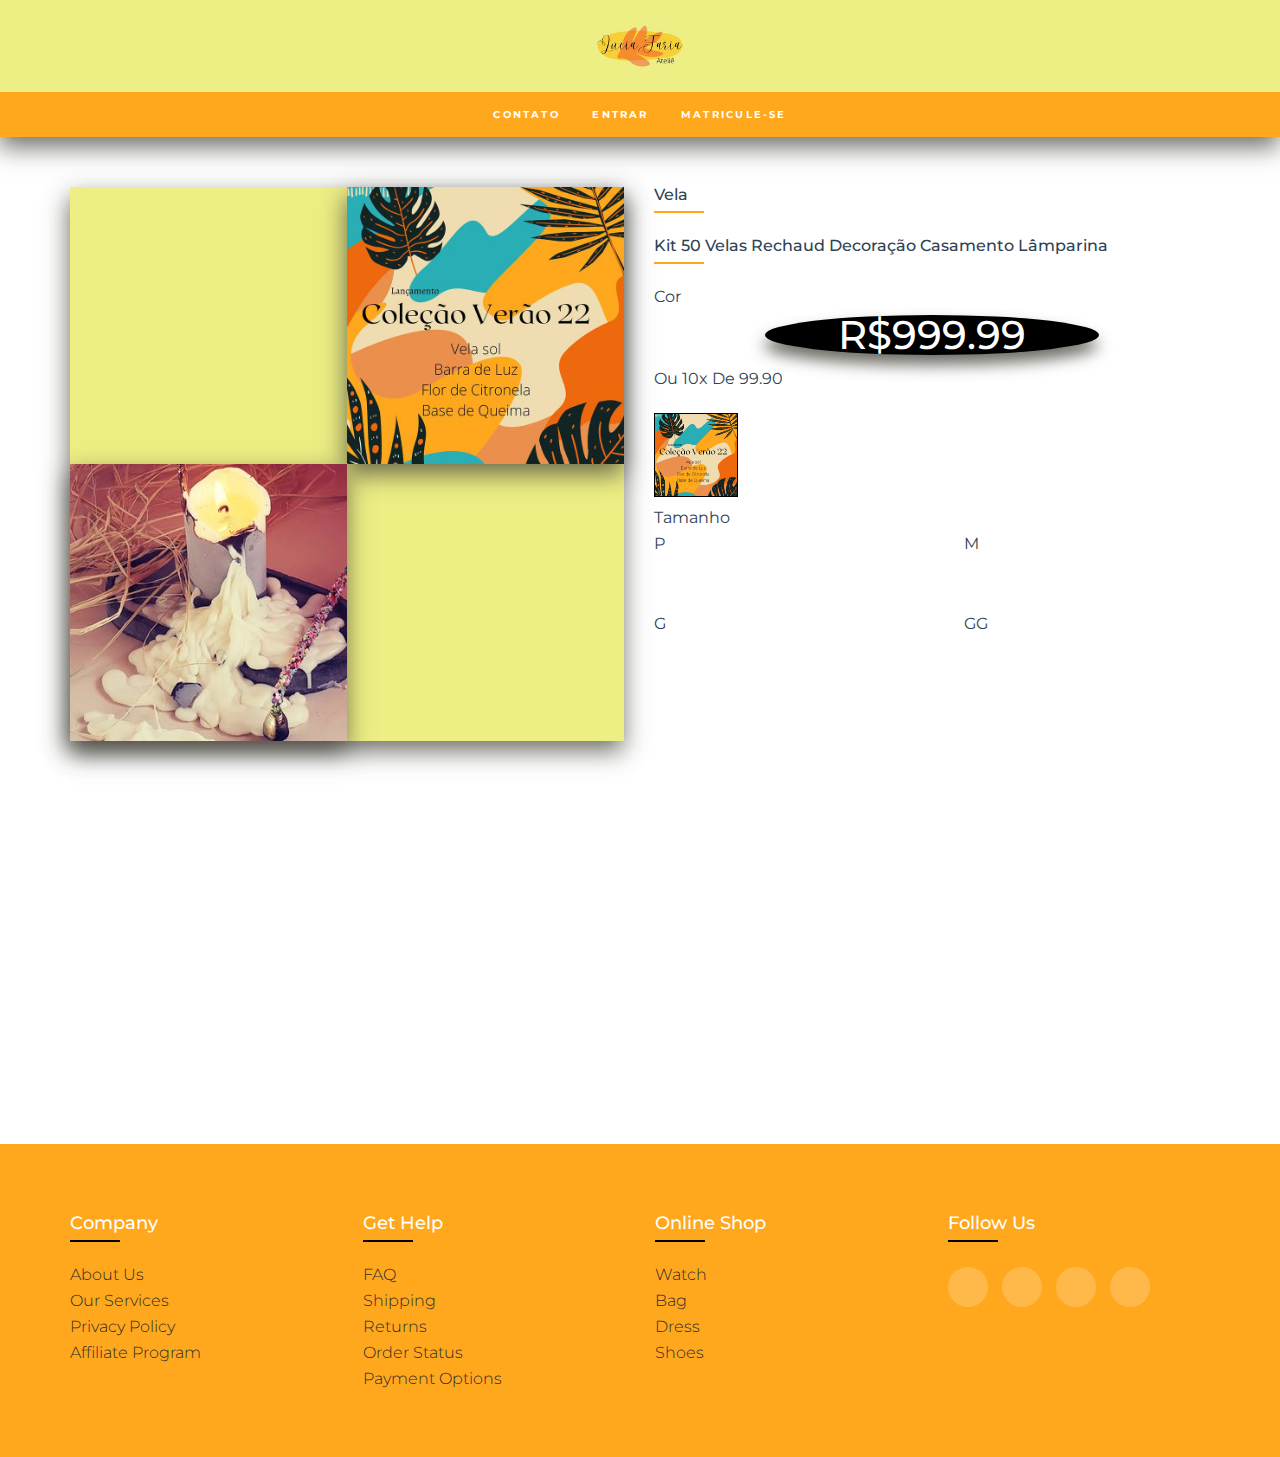
==== product.html @ a5435a14 "several changes" ====
<!DOCTYPE html>
<html lang="pt-BR">
    <head>
        <meta charset="utf-8">
        <meta name="viewport" content="width=device-width">
        <link rel="icon" href="img/favicon.ico">
        <link rel="stylesheet" href="https://fonts.googleapis.com/css?family=Montserrat:300,400,500,600,700,&display=block">
        <link rel="stylesheet" href="https://cdnjs.cloudflare.com/ajax/libs/font-awesome/6.2.0/css/all.min.css" integrity="sha512-xh6O/CkQoPOWDdYTDqeRdPCVd1SpvCA9XXcUnZS2FmJNp1coAFzvtCN9BmamE+4aHK8yyUHUSCcJHgXloTyT2A==" crossorigin="anonymous" referrerpolicy="no-referrer" />
        <link rel="stylesheet" href="css/reset.css">
        <link rel="stylesheet" href="css/product_header.css">
        <link rel="stylesheet" href="css/product_body.css">
        <link rel="stylesheet" href="css/footer.css">
        <title>Candle | Product</title>
    </head>
    <body>
        <header class="cabecalho">
            <!-- Conteúdo do header -->         
            <a href="index.html">
                <img class="cabecalho__logo" src="img/lucia_atelie.jpg" title="Ir para a página inicial da Musicdot" alt="Musicdot">
            </a>

            <nav>
                <ul class="cabecalho__menu">
                    <li class="cabecalho__item-menu"> <a href="sobre.html#contato">Contato</a></li>
                    <li class="cabecalho__item-menu"> <a href="#">Entrar</a></li>
                    <li class="cabecalho__item-menu"> <a href="#">Matricule-se</a></li>
                </ul>
            </nav>
        </header>
        <main class="main"> 
            <div class="main_container">
                <div class="main_row">
                    <div class="main_col">
                        <div class="main_photos">
                            <img class="main_item" src="img/arq1.jpeg"> </img>
                            <img class="main_item_left" src="img/arq3"> </img>
                        </div>
                    </div>
                    <div class="main_col">
                        <div class="main_valores">
                            <h4 class="main_tag">Vela</h4>
                            <h4>Kit 50 Velas Rechaud Decoração Casamento Lâmparina</h4>
                            <ul>
                                <li><a href="#">cor</a></li>
                                <div class="main_preco_bloco">
                                    <li class="main_preco"><a href="#">R$999.99</a></li>
                                </div>
                                <li class="main_preco_parcelas"><a href="#">ou 10x de 99.90</a></li>
                                <li><img class="main_preco_img" src="img/arq1.jpeg"> </img></li>
                                <li>Tamanho</li>
                                <div class="main_preco_tamanho">
                                    <a class="main_preco_tamanho_item" href="#">P</a>
                                    <a class="main_preco_tamanho_item" href="#">M</a>
                                    <a class="main_preco_tamanho_item" href="#">G</a>
                                    <a class="main_preco_tamanho_item" href="#">GG</a>
                                </div>
                            </ul>
                        </div>
                    </div>
                </div>
            </div>
        </main>
        <footer class="footer">
            <div class="footer_container">
                <div class="footer_row">
                    <div class="footer_col">
                        <h4>company</h4>
                        <ul class="footer_ul">
                            <li class="footer_li"><a href="#">about us</a></li>
                            <li class="footer_li"><a href="#">our services</a></li>
                            <li class="footer_li"><a href="#">privacy policy</a></li>
                            <li class="footer_li"><a href="#">affiliate program</a></li>
                        </ul>
                    </div>
                    <div class="footer_col">
                        <h4>get help</h4>
                        <ul class="footer_ul">
                            <li class="footer_li"><a href="#">FAQ</a></li>
                            <li class="footer_li"><a href="#">shipping</a></li>
                            <li class="footer_li"><a href="#">returns</a></li>
                            <li class="footer_li"><a href="#">order status</a></li>
                            <li class="footer_li"><a href="#">payment options</a></li>
                        </ul>
                    </div>
                    <div class="footer_col">
                        <h4>online shop</h4>
                        <ul class="footer_ul">
                            <li class="footer_li"><a href="#">watch</a></li>
                            <li class="footer_li"><a href="#">bag</a></li>
                            <li class="footer_li"><a href="#">dress</a></li>
                            <li class="footer_li"><a href="#">shoes</a></li>
                        </ul>
                    </div>
                    <div class="footer_col">
                        <h4>follow us</h4>
                        <div class="social-links">
                            <a href="#"><i class="fab fa-facebook-f"></i></a>
                            <a href="#"><i class="fab fa-twitter"></i></a>
                            <a href="#"><i class="fab fa-instagram"></i></a>
                            <a href="#"><i class="fab fa-linkedin-in"></i></a>
                        </div>
                    </div>
                </div>
            </div>
        </footer>
    </body>     
</html>
---- css/product_header.css ----
.cabecalho {
    text-align: center;
    font-size: 0.6rem;
    font-weight: bold;
    text-transform: uppercase;
    letter-spacing: 0.23em;
    
    color: #fff;
    background-color: #edee84;

    -webkit-box-shadow: -1px 10px 23px 0px rgba(66,64,55,0.76); 
    box-shadow: -1px 10px 23px 0px rgba(66,64,55,0.76);
}

.cabecalho__logo {
    padding: 2px 0 2px 0;
    width: 9em;
}

.cabecalho__menu {
    background-color: #ffa81d;
}

.cabecalho__item-menu {
    display: inline-block;
}

.cabecalho__item-menu:hover {
    background-color: black;
    border-radius: 30px;
    transition: 300ms;
}

.cabecalho__item-menu a {
    display: inline-block;
    padding: 1.86em 1.42em;
}
---- css/product_body.css ----
* {
    margin:0;
	padding:0;
	box-sizing: border-box;
}

.main_container{
    max-width: 1170px;
	margin:auto;
}

.main_row {
    display: flex;
	flex-wrap: nowrap;
}

.main {
    margin-top: 50px;
}

.main_col {
    padding: 0 15px;
}

.main_col h4 {
	text-transform: capitalize;
	margin-bottom: 35px;
	font-weight: 500;
	position: relative;
}

.main_col h4::before{
	content: '';
	position: absolute;
	left:0;
	bottom: -10px;
	background-color: #ffa81d;
	height: 2px;
	box-sizing: border-box;
	width: 50px;
}

.main_col ul li:not(:last-child){
	margin-bottom: 10px;
}

.main_valores ul li a{
	font-size: 16px;
	text-transform: capitalize;
	text-decoration: none;
	color: #2e4255;
	display: block;
}

.main_preco_bloco {
    background-color: black;
    width: 60%;
    margin: auto;
    border-radius: 50%;
    -webkit-box-shadow: -1px 10px 23px 0px rgba(66,64,55,0.76); 
    box-shadow: -1px 10px 15px 0px rgba(66,64,55,0.76);
}

.main_preco_bloco:hover {
    background-color: #ffa81d;
}

.main_valores .main_preco_bloco .main_preco >* {
    font-weight: 500;
    font-size: 40px;
    text-align: center;
    color: white;
    transition: all 0.5s ease;
}

.main_valores .main_preco_bloco .main_preco >*:hover {
    padding-left: 8px;
    color: black;
}

.main_preco_parcelas {
    padding: 16px 0;
}

.main_preco_img {
    width: 15%;
    border: 1px solid black;
}

.main_preco_tamanho{
    display: grid;
    grid-template-columns: repeat(2, 1fr);
    gap: 4rem;
    width: 100%;
    margin-bottom: 32rem;
    justify-content: start;
}

.main_preco_tamanho a >*{
    position: absolute;
    width: 100%;
    height: 100%;
    top: 0px;
    left: 0px;
    margin: 0px;
    opacity: 0;
    z-index: 1;
    border: none;
    cursor: inherit;
}

.main_photos {
    background-color: #edee84;
    -webkit-box-shadow: -1px 10px 23px 0px rgba(66,64,55,0.76); 
    box-shadow: -1px 10px 23px 0px rgba(66,64,55,0.76);
}

.main_item  {
    display: block;
    width: 50%;
    margin-left: auto;
    -webkit-box-shadow: -1px 10px 23px 0px rgba(66,64,55,0.76); 
    box-shadow: -1px 10px 23px 0px rgba(66,64,55,0.76);
}

.main_item_left {
    display: block;
    width: 50%;
    margin-right: auto;
    -webkit-box-shadow: -1px 10px 23px 0px rgba(66,64,55,0.76); 
    box-shadow: -1px 10px 23px 0px rgba(66,64,55,0.76);
}
---- css/footer.css ----
.footer_container {
    max-width: 1170px;
    margin:auto;
}

.footer_row {
    display: flex;
    flex-wrap: nowrap;
}


footer {
    background-color: #ffa81d;
    padding: 70px 0 ;
}

.footer_col {
    width: 25%;
    padding: 0 15px;
}

.footer_col h4{
    font-size: 18px;
    color: #ffffff;
    text-transform: capitalize;
    margin-bottom: 35px;
    font-weight: 500;
    position: relative;
}

.footer_col h4::before {
    content: '';
    position: absolute;
    left: 0;
    bottom: -10px;
    background-color: #000000;
    height: 2px;
    box-sizing: border-box;
    width: 50px;
}

.footer_col .footer_ul .footer_li:not(:last-child) {
    margin-bottom: 10px;
}

.footer_col .footer_ul .footer_li a {
    font-size: 16px;
    text-transform: capitalize;
    color: #ffffff;
    text-decoration: none;
    font-weight: 300;
    color:#2c2c2c;
    display: block;
    transition: all 0.3s ease;
}

.footer_col .footer_ul .footer_li a:hover {
    color: #ffffff;
    padding-left: 10px;
}

.footer_col .social-links a{
    display: inline-block;
    height: 40px;
    width: 40px;
    background-color: rgba(255,255,255,0.2);
    margin: 0 10px 10px 0;
    text-align: center;
    line-height: 40px;
    border-radius: 50%;
    color: #000000;
    transition: all 0.5s ease;
}

.footer_col .social-links a:hover {
    color: #24262b;
    background-color: #ffffff;
}

/* responsive */
@media(max-width: 767px) {
    .footer_col {
        width: 50%;
        margin-bottom: 30px;
    }
}

@media(max-width: 574px) {
    .footer_col {
        width: 100%;
    }
}
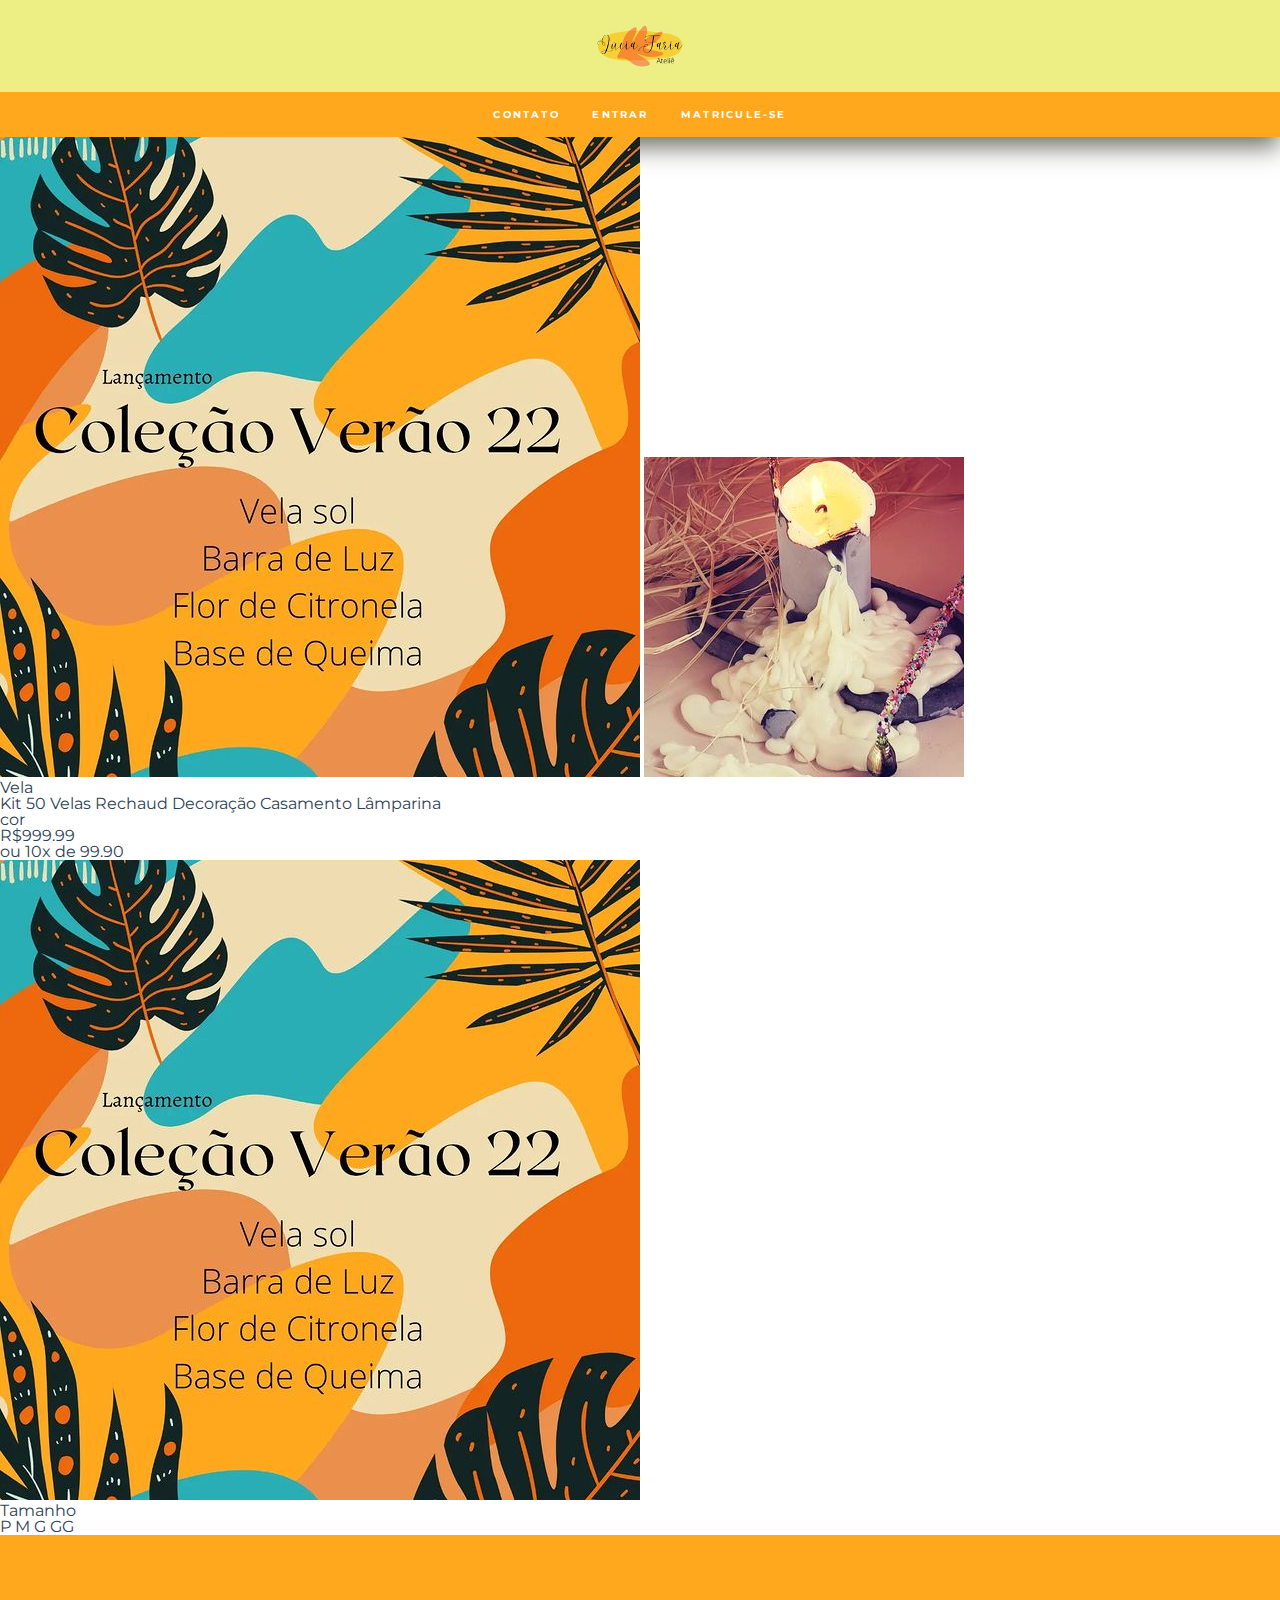
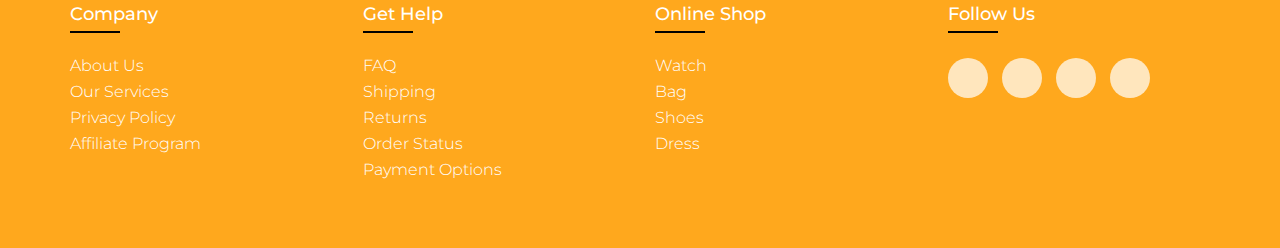
==== commit 5c7133ab: "rebuilding the product page" ====
--- a/product.html
+++ b/product.html
@@ -61,37 +61,37 @@
             </div>
         </main>
         <footer class="footer">
-            <div class="footer_container">
-                <div class="footer_row">
-                    <div class="footer_col">
+            <div class="container">
+                <div class="row">
+                    <div class="footer-col">
                         <h4>company</h4>
-                        <ul class="footer_ul">
-                            <li class="footer_li"><a href="#">about us</a></li>
-                            <li class="footer_li"><a href="#">our services</a></li>
-                            <li class="footer_li"><a href="#">privacy policy</a></li>
-                            <li class="footer_li"><a href="#">affiliate program</a></li>
+                        <ul>
+                            <li><a href="#">about us</a></li>
+                            <li><a href="#">our services</a></li>
+                            <li><a href="#">privacy policy</a></li>
+                            <li><a href="#">affiliate program</a></li>
                         </ul>
                     </div>
-                    <div class="footer_col">
+                    <div class="footer-col">
                         <h4>get help</h4>
-                        <ul class="footer_ul">
-                            <li class="footer_li"><a href="#">FAQ</a></li>
-                            <li class="footer_li"><a href="#">shipping</a></li>
-                            <li class="footer_li"><a href="#">returns</a></li>
-                            <li class="footer_li"><a href="#">order status</a></li>
-                            <li class="footer_li"><a href="#">payment options</a></li>
+                        <ul>
+                            <li><a href="#">FAQ</a></li>
+                            <li><a href="#">shipping</a></li>
+                            <li><a href="#">returns</a></li>
+                            <li><a href="#">order status</a></li>
+                            <li><a href="#">payment options</a></li>
                         </ul>
                     </div>
-                    <div class="footer_col">
+                    <div class="footer-col">
                         <h4>online shop</h4>
-                        <ul class="footer_ul">
-                            <li class="footer_li"><a href="#">watch</a></li>
-                            <li class="footer_li"><a href="#">bag</a></li>
-                            <li class="footer_li"><a href="#">dress</a></li>
-                            <li class="footer_li"><a href="#">shoes</a></li>
+                        <ul>
+                            <li><a href="#">watch</a></li>
+                            <li><a href="#">bag</a></li>
+                            <li><a href="#">shoes</a></li>
+                            <li><a href="#">dress</a></li>
                         </ul>
                     </div>
-                    <div class="footer_col">
+                    <div class="footer-col">
                         <h4>follow us</h4>
                         <div class="social-links">
                             <a href="#"><i class="fab fa-facebook-f"></i></a>
@@ -102,6 +102,6 @@
                     </div>
                 </div>
             </div>
-        </footer>
+       </footer>
     </body>     
 </html>--- a/css/footer.css
+++ b/css/footer.css
@@ -1,92 +1,88 @@
-.footer_container {
-    max-width: 1170px;
-    margin:auto;
+*{
+	margin:0;
+	padding:0;
+	box-sizing: border-box;
+}
+.container{
+	max-width: 1170px;
+	margin:auto;
+}
+.row{
+	display: flex;
+	flex-wrap: wrap;
+}
+ul{
+	list-style: none;
+}
+.footer{
+	background-color: #ffa81d;
+    padding: 70px 0;
+}
+.footer-col{
+   width: 25%;
+   padding: 0 15px;
+}
+.footer-col h4{
+	font-size: 18px;
+	color: #ffffff;
+	text-transform: capitalize;
+	margin-bottom: 35px;
+	font-weight: 500;
+	position: relative;
+}
+.footer-col h4::before{
+	content: '';
+	position: absolute;
+	left:0;
+	bottom: -10px;
+	background-color: black;
+	height: 2px;
+	box-sizing: border-box;
+	width: 50px;
+}
+.footer-col ul li:not(:last-child){
+	margin-bottom: 10px;
+}
+.footer-col ul li a{
+	font-size: 16px;
+	text-transform: capitalize;
+	color: #ffffff;
+	text-decoration: none;
+	font-weight: 300;
+	color: #ffffff;
+	display: block;
+	transition: all 0.3s ease;
+}
+.footer-col ul li a:hover{
+	color: #ffffff;
+	padding-left: 8px;
+}
+.footer-col .social-links a{
+	display: inline-block;
+	height: 40px;
+	width: 40px;
+	background-color: rgba(255, 255, 255, 0.709);
+	margin:0 10px 10px 0;
+	text-align: center;
+	line-height: 40px;
+	border-radius: 50%;
+	color: black;
+	transition: all 0.5s ease;
+}
+.footer-col .social-links a:hover{
+	color: #edee84;
+	background-color: #ffa81d;
 }
 
-.footer_row {
-    display: flex;
-    flex-wrap: nowrap;
+/*responsive*/
+@media(max-width: 767px){
+  .footer-col{
+    width: 50%;
+    margin-bottom: 30px;
 }
-
-
-footer {
-    background-color: #ffa81d;
-    padding: 70px 0 ;
 }
-
-.footer_col {
-    width: 25%;
-    padding: 0 15px;
+@media(max-width: 574px){
+  .footer-col{
+    width: 100%;
 }
-
-.footer_col h4{
-    font-size: 18px;
-    color: #ffffff;
-    text-transform: capitalize;
-    margin-bottom: 35px;
-    font-weight: 500;
-    position: relative;
-}
-
-.footer_col h4::before {
-    content: '';
-    position: absolute;
-    left: 0;
-    bottom: -10px;
-    background-color: #000000;
-    height: 2px;
-    box-sizing: border-box;
-    width: 50px;
-}
-
-.footer_col .footer_ul .footer_li:not(:last-child) {
-    margin-bottom: 10px;
-}
-
-.footer_col .footer_ul .footer_li a {
-    font-size: 16px;
-    text-transform: capitalize;
-    color: #ffffff;
-    text-decoration: none;
-    font-weight: 300;
-    color:#2c2c2c;
-    display: block;
-    transition: all 0.3s ease;
-}
-
-.footer_col .footer_ul .footer_li a:hover {
-    color: #ffffff;
-    padding-left: 10px;
-}
-
-.footer_col .social-links a{
-    display: inline-block;
-    height: 40px;
-    width: 40px;
-    background-color: rgba(255,255,255,0.2);
-    margin: 0 10px 10px 0;
-    text-align: center;
-    line-height: 40px;
-    border-radius: 50%;
-    color: #000000;
-    transition: all 0.5s ease;
-}
-
-.footer_col .social-links a:hover {
-    color: #24262b;
-    background-color: #ffffff;
-}
-
-/* responsive */
-@media(max-width: 767px) {
-    .footer_col {
-        width: 50%;
-        margin-bottom: 30px;
-    }
-}
-
-@media(max-width: 574px) {
-    .footer_col {
-        width: 100%;
-    }
 }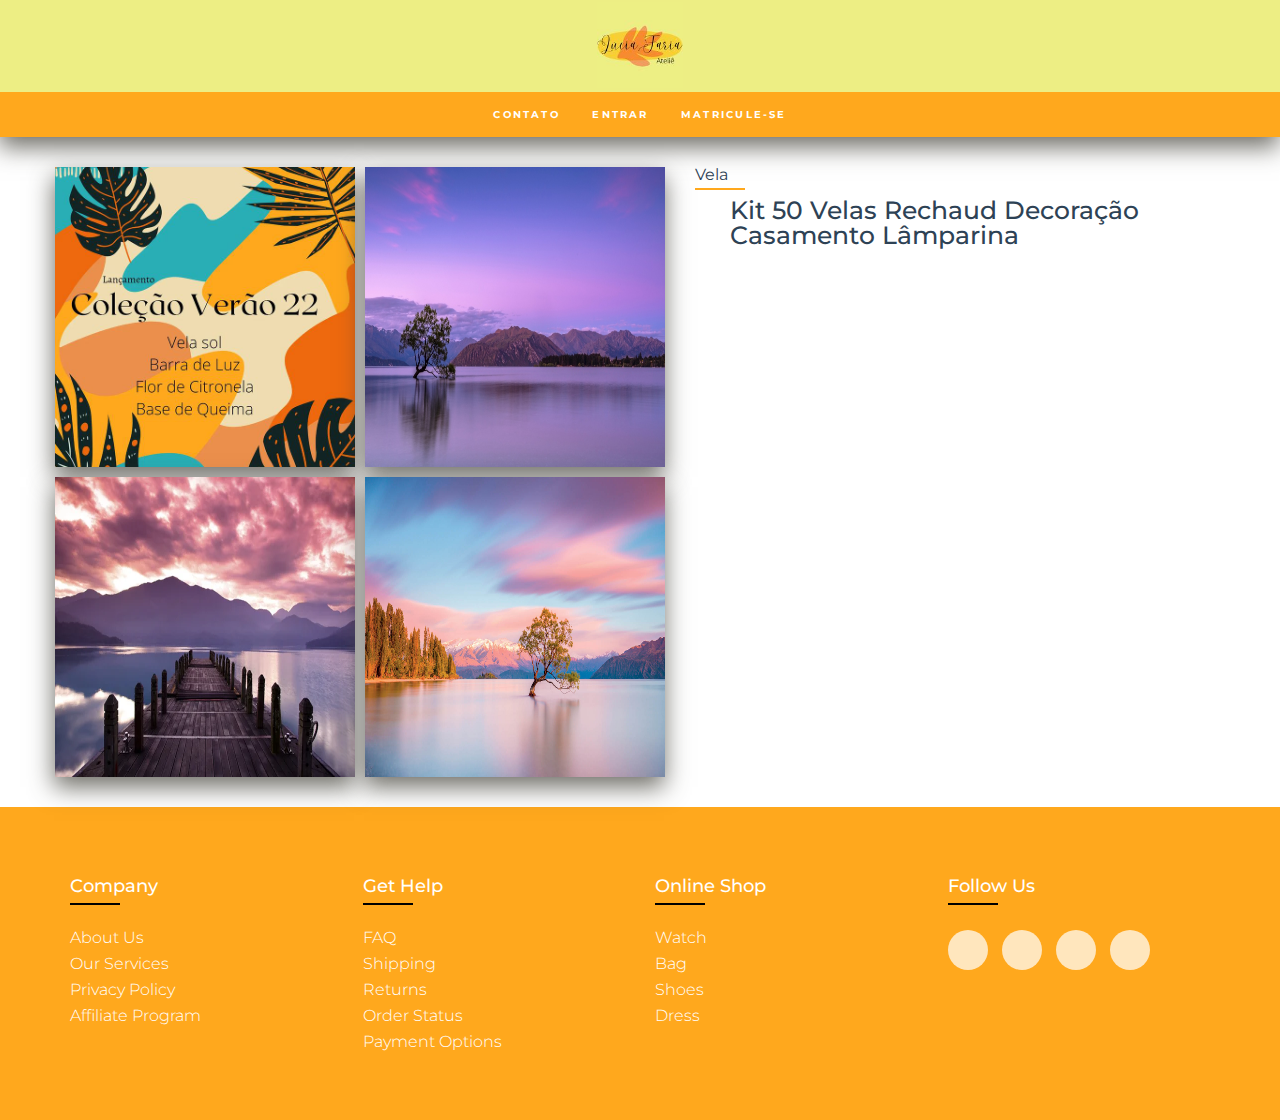
==== commit eb67397c: "changes on product page" ====
--- a/product.html
+++ b/product.html
@@ -29,34 +29,15 @@
         </header>
         <main class="main"> 
             <div class="main_container">
-                <div class="main_row">
-                    <div class="main_col">
-                        <div class="main_photos">
-                            <img class="main_item" src="img/arq1.jpeg"> </img>
-                            <img class="main_item_left" src="img/arq3"> </img>
-                        </div>
-                    </div>
-                    <div class="main_col">
-                        <div class="main_valores">
-                            <h4 class="main_tag">Vela</h4>
-                            <h4>Kit 50 Velas Rechaud Decoração Casamento Lâmparina</h4>
-                            <ul>
-                                <li><a href="#">cor</a></li>
-                                <div class="main_preco_bloco">
-                                    <li class="main_preco"><a href="#">R$999.99</a></li>
-                                </div>
-                                <li class="main_preco_parcelas"><a href="#">ou 10x de 99.90</a></li>
-                                <li><img class="main_preco_img" src="img/arq1.jpeg"> </img></li>
-                                <li>Tamanho</li>
-                                <div class="main_preco_tamanho">
-                                    <a class="main_preco_tamanho_item" href="#">P</a>
-                                    <a class="main_preco_tamanho_item" href="#">M</a>
-                                    <a class="main_preco_tamanho_item" href="#">G</a>
-                                    <a class="main_preco_tamanho_item" href="#">GG</a>
-                                </div>
-                            </ul>
-                        </div>
-                    </div>
+                <div class="main_photos">
+                    <img class="main_item" src="img/arq1.jpeg"> </img>
+                    <img class="main_item" src="img/ex3.jpg"> </img>
+                    <img class="main_item" src="img/ex1.jpg"> </img>
+                    <img class="main_item" src="img/ex2.jpg"> </img>  
+                </div>
+                <div class="main_valores">
+                    <h4 class="main_tag">Vela</h4>
+                    <h4 class="main_titulo">Kit 50 Velas Rechaud Decoração Casamento Lâmparina</h4>
                 </div>
             </div>
         </main>
--- a/css/product_body.css
+++ b/css/product_body.css
@@ -0,0 +1,51 @@
+.main_container {
+    max-width: 1170px;
+	margin:auto;
+    padding: 30px 0 30px;
+    display: flex;
+}
+
+.main_photos {
+    max-width: 585px;
+    display: grid;
+    grid-template-columns: 1fr 1fr;
+	grid-gap: 10px;
+
+}
+
+.main_container img {
+    height: 300px;
+    width: 300px;
+    -webkit-box-shadow: -1px 10px 23px 0px rgba(66,64,55,0.76); 
+    box-shadow: -1px 10px 23px 0px rgba(66,64,55,0.76);
+    
+}
+
+.main_valores {
+    max-width: 585px;
+    margin-left: 55px; 
+}
+
+.main_tag {
+    padding-top: 10px
+    font-size: 15px;
+    position: relative; 
+}
+
+.main_valores .main_tag::before {
+    content: '';
+	position: absolute;
+	left:0;
+	bottom: -7px;
+	background-color: #ffa81d;
+	height: 2px;
+	box-sizing: border-box;
+	width: 50px;
+}
+
+.main_titulo {
+    font-size: 25px;
+    padding-top: 15px;
+    margin-left: 35px;
+    font-weight: 500;
+}
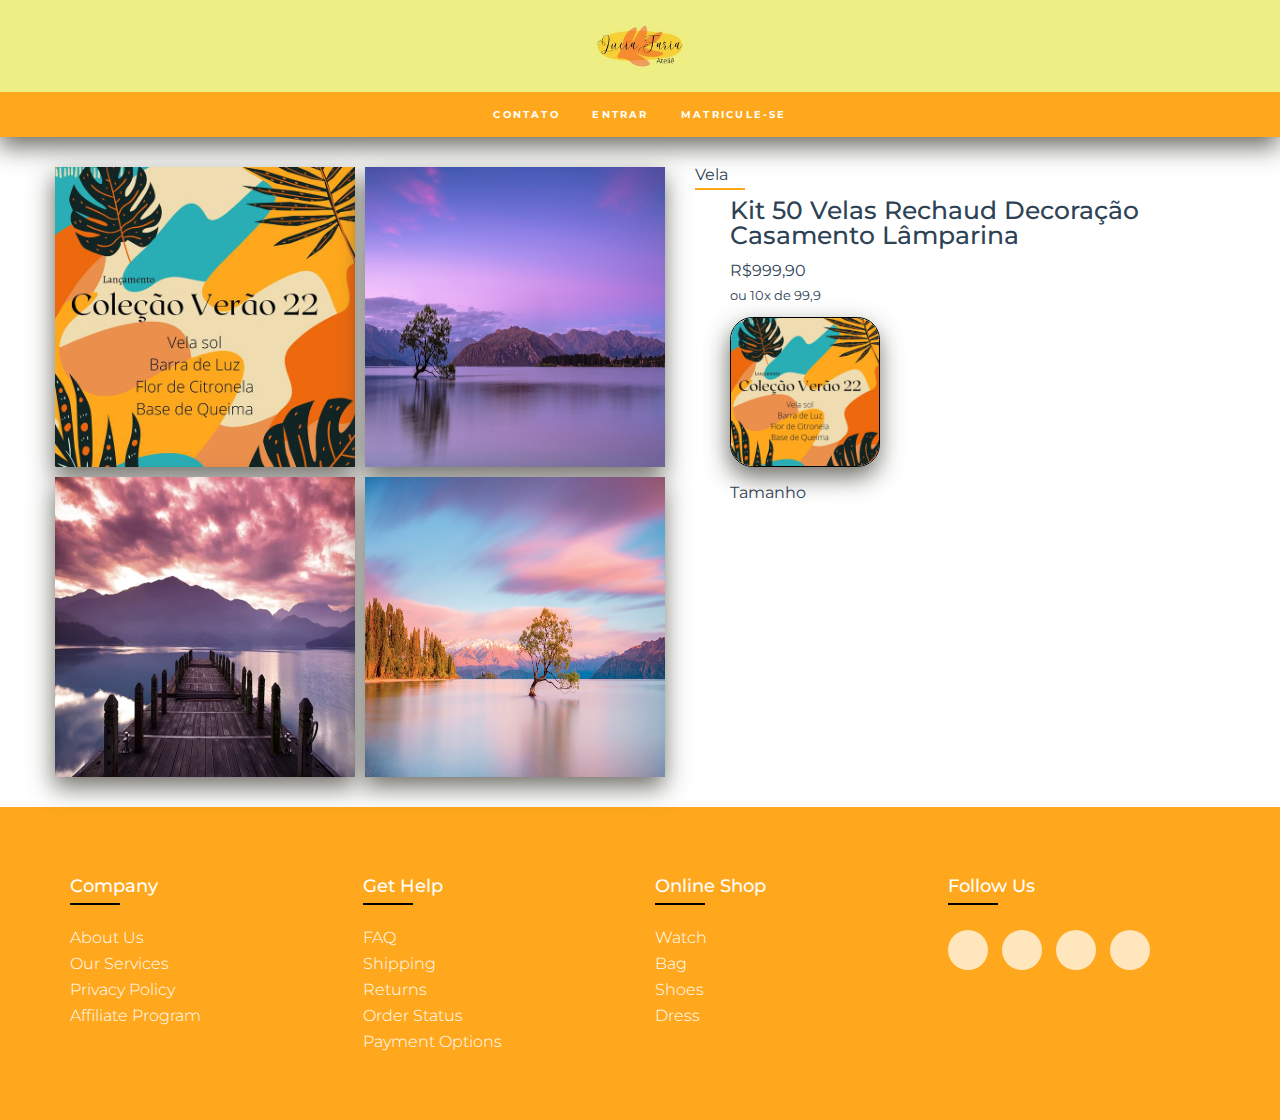
==== commit 6b47971a: "several changes" ====
--- a/product.html
+++ b/product.html
@@ -10,6 +10,7 @@
         <link rel="stylesheet" href="css/product_header.css">
         <link rel="stylesheet" href="css/product_body.css">
         <link rel="stylesheet" href="css/footer.css">
+        <link rel="stylesheet" href="css/product_body_dropdown.css">
         <title>Candle | Product</title>
     </head>
     <body>
@@ -38,6 +39,14 @@
                 <div class="main_valores">
                     <h4 class="main_tag">Vela</h4>
                     <h4 class="main_titulo">Kit 50 Velas Rechaud Decoração Casamento Lâmparina</h4>
+                    <div class="main_preco_bloco">
+                        <p class="main_preco">R$999,90</p>
+                        <p class="main_parcelas">ou 10x de 99,9</p>
+                        <div class="main_img_container"><img class="main_preco_img" src="img/arq1.jpeg"></img></div>
+                        <p class="main_tamanho">Tamanho</p>
+                        <div class="main_bloco_quantidade">
+                        </div>
+                    </div>
                 </div>
             </div>
         </main>
--- a/css/product_body.css
+++ b/css/product_body.css
@@ -49,3 +49,52 @@
     margin-left: 35px;
     font-weight: 500;
 }
+
+.main_valores .main_preco {
+    padding-top:  15px;
+    margin-left: 35px;
+}
+
+.main_valores .main_parcelas {
+    padding-top:  10px;
+    margin-left: 35px;
+    font-size: 13px;
+}
+
+.main_valores .main_preco_bloco .main_img_container {
+    padding-top: 15px;
+    margin-left: 35px;
+}
+
+.main_valores .main_preco_bloco img {
+    max-width: 150px;
+    max-height: 150px;
+    border: 1px solid black;
+    border-radius: 15%;
+}
+
+.main_valores .main_tamanho {
+    margin-left: 35px;
+    padding-top: 15px;
+}
+
+.main_valores .main_bloco_tamanho {
+    margin: auto;
+    display: flex;
+    padding-top: 15px;
+}
+
+.main_valores .main_bloco_tamanho div {
+    margin-right: 5px;
+}
+
+.main_valores .main_bloco_tamanho .bloco_tamanho_item {
+    border: 1px solid rgba(177, 177, 177, 0.441);
+    text-align: center;
+    vertical-align: center;
+    height: 100px;
+    width: 100px;
+    border-radius: 5%;
+    font-size: 50px;
+    
+}
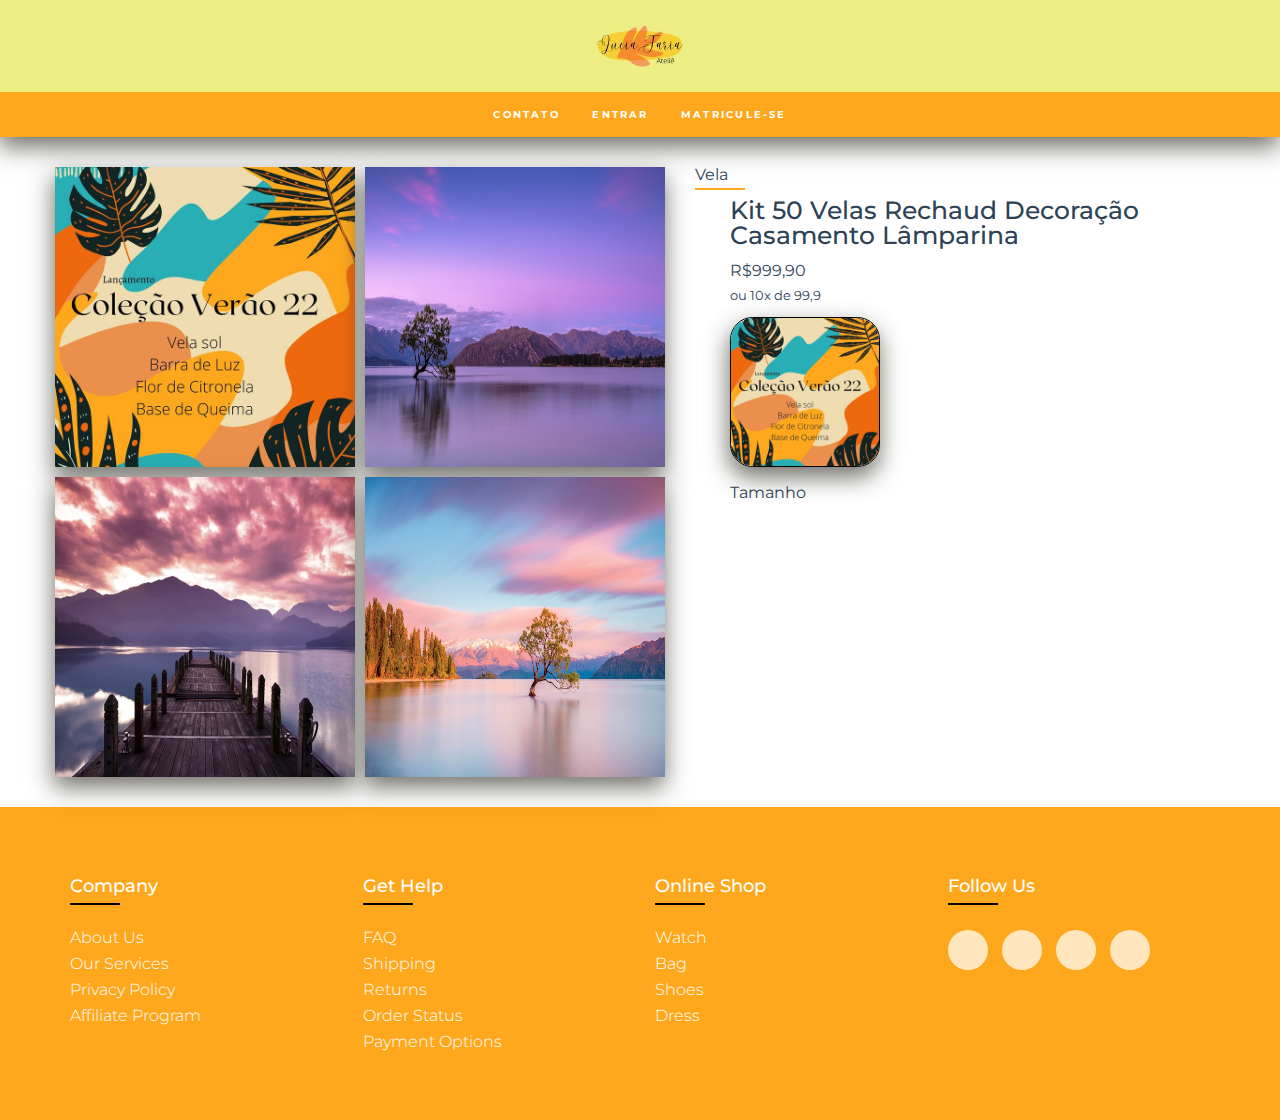
==== commit 9d1e8466: "dropdown changes" ====
--- a/product.html
+++ b/product.html
@@ -10,7 +10,6 @@
         <link rel="stylesheet" href="css/product_header.css">
         <link rel="stylesheet" href="css/product_body.css">
         <link rel="stylesheet" href="css/footer.css">
-        <link rel="stylesheet" href="css/product_body_dropdown.css">
         <title>Candle | Product</title>
     </head>
     <body>
